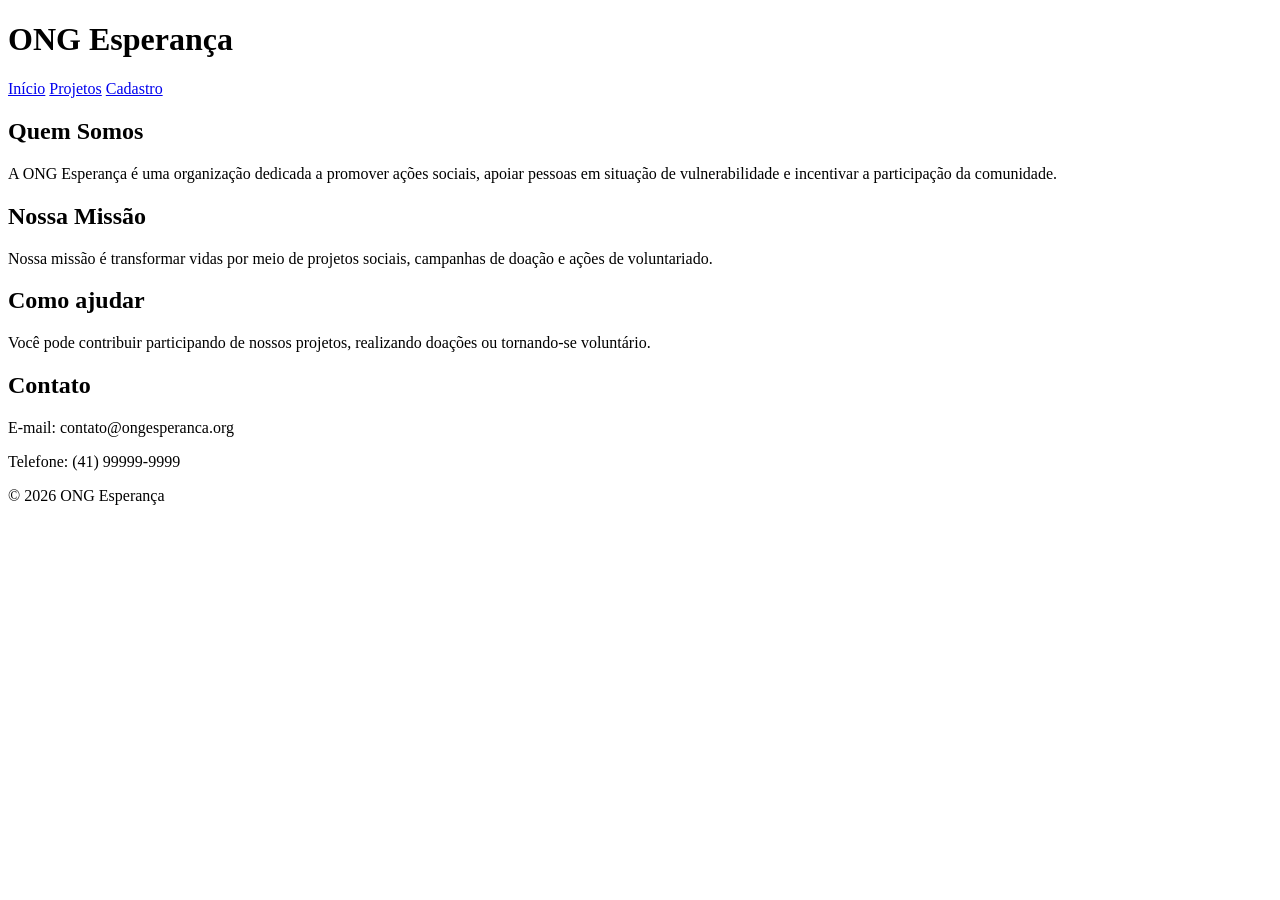
==== html/index.html @ fb260a22 "Create index.html for ONG Esperança website" ====
<!DOCTYPE html>
<html lang="pt-BR">
<head>
  <meta charset="UTF-8">
  <meta name="viewport" content="width=device-width, initial-scale=1.0">
  <title>ONG Esperança</title>
</head>

<body>

  <header>
    <h1>ONG Esperança</h1>

    <nav aria-label="Navegação principal">
      <a href="index.html">Início</a>
      <a href="projetos.html">Projetos</a>
      <a href="cadastro.html">Cadastro</a>
    </nav>
  </header>

  <main>
    <section>
      <h2>Quem Somos</h2>
      <p>
        A ONG Esperança é uma organização dedicada a promover ações sociais,
        apoiar pessoas em situação de vulnerabilidade e incentivar a
        participação da comunidade.
      </p>
    </section>

    <section>
      <h2>Nossa Missão</h2>
      <p>
        Nossa missão é transformar vidas por meio de projetos sociais,
        campanhas de doação e ações de voluntariado.
      </p>
    </section>

    <section>
      <h2>Como ajudar</h2>
      <p>
        Você pode contribuir participando de nossos projetos, realizando
        doações ou tornando-se voluntário.
      </p>
    </section>

    <section>
      <h2>Contato</h2>
      <p>E-mail: contato@ongesperanca.org</p>
      <p>Telefone: (41) 99999-9999</p>
    </section>
  </main>

  <footer>
    <p>&copy; 2026 ONG Esperança</p>
  </footer>

</body>
</html>
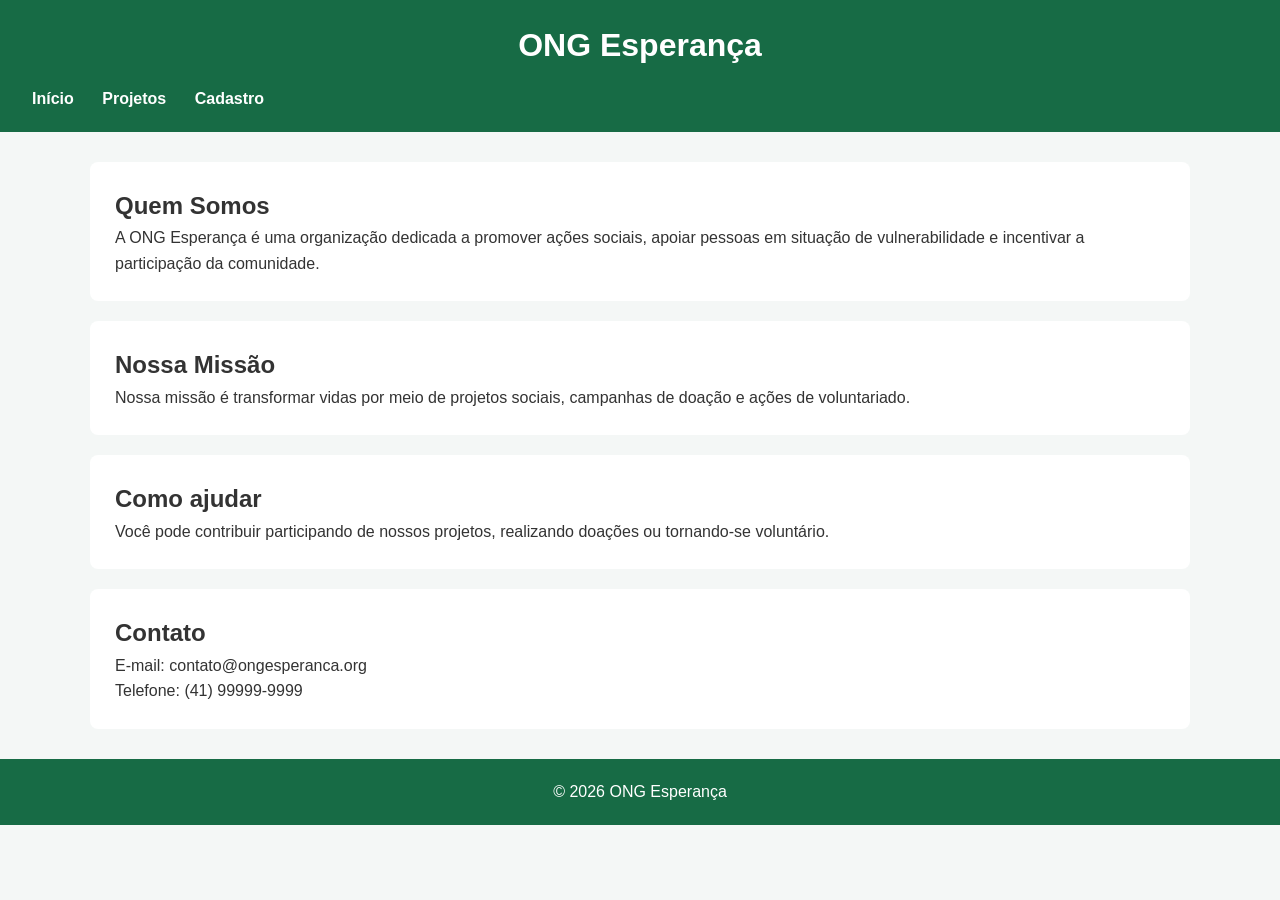
==== commit f647c65a: "Conecta JavaScript à página inicial" ====
--- a/html/index.html
+++ b/html/index.html
@@ -4,6 +4,7 @@
   <meta charset="UTF-8">
   <meta name="viewport" content="width=device-width, initial-scale=1.0">
   <title>ONG Esperança</title>
+  <link rel="stylesheet" href="../CSS/style.css">
 </head>
 
 <body>
@@ -55,5 +56,6 @@
     <p>&copy; 2026 ONG Esperança</p>
   </footer>
 
+<script src="../JS/script.js"></script>
 </body>
 </html>
--- a/CSS/style.css
+++ b/CSS/style.css
@@ -0,0 +1,145 @@
+/* Configurações gerais */
+* {
+  margin: 0;
+  padding: 0;
+  box-sizing: border-box;
+}
+
+body {
+  font-family: Arial, sans-serif;
+  background-color: #f4f7f6;
+  color: #333;
+  line-height: 1.6;
+}
+
+/* Cabeçalho */
+header {
+  background-color: #176b45;
+  color: white;
+  padding: 20px;
+}
+
+header h1 {
+  text-align: center;
+  margin-bottom: 15px;
+}
+
+/* Menu com Flexbox */
+nav ul {
+  display: flex;
+  justify-content: center;
+  align-items: center;
+  gap: 25px;
+  list-style: none;
+  flex-wrap: wrap;
+}
+
+nav a {
+  color: white;
+  text-decoration: none;
+  font-weight: bold;
+  padding: 8px 12px;
+  border-radius: 5px;
+  transition: background-color 0.3s;
+}
+
+nav a:hover,
+nav a:focus {
+  background-color: #0f4f33;
+  outline: 2px solid white;
+}
+
+/* Conteúdo principal */
+main {
+  width: 90%;
+  max-width: 1100px;
+  margin: 30px auto;
+}
+
+section {
+  background-color: white;
+  margin-bottom: 20px;
+  padding: 25px;
+  border-radius: 8px;
+}
+
+/* Projetos */
+.projetos-container {
+  display: flex;
+  gap: 20px;
+  flex-wrap: wrap;
+}
+
+.card {
+  flex: 1 1 250px;
+  padding: 20px;
+  border: 1px solid #ddd;
+  border-radius: 8px;
+}
+
+/* Formulário */
+form {
+  display: flex;
+  flex-direction: column;
+  gap: 15px;
+}
+
+input,
+textarea {
+  width: 100%;
+  padding: 10px;
+  border: 1px solid #777;
+  border-radius: 5px;
+}
+
+input:focus,
+textarea:focus {
+  outline: 2px solid #176b45;
+}
+
+button {
+  background-color: #176b45;
+  color: white;
+  border: none;
+  padding: 12px 20px;
+  border-radius: 5px;
+  cursor: pointer;
+  transition: background-color 0.3s, transform 0.2s;
+}
+
+button:hover {
+  background-color: #0f4f33;
+}
+
+button:active {
+  transform: scale(0.98);
+}
+
+button:disabled {
+  background-color: #999;
+  cursor: not-allowed;
+}
+
+/* Rodapé */
+footer {
+  text-align: center;
+  padding: 20px;
+  background-color: #176b45;
+  color: white;
+}
+
+/* Responsividade */
+@media (max-width: 768px) {
+  nav ul {
+    flex-direction: column;
+    gap: 10px;
+  }
+
+  .projetos-container {
+    flex-direction: column;
+  }
+
+  main {
+    width: 95%;
+  }
+}
